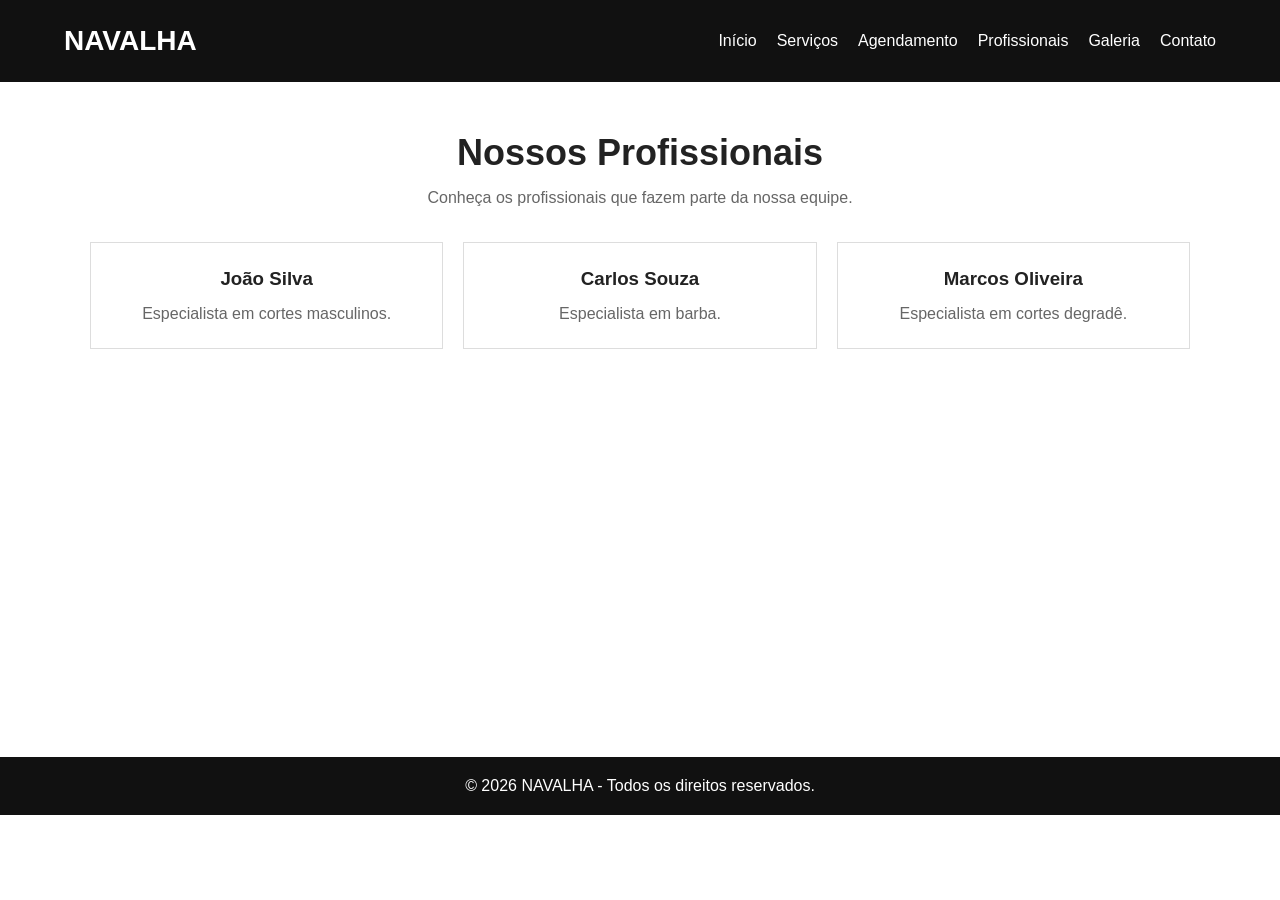
==== html/profissionais.html @ 92fef8bb "feat: adiciona páginas de agendamento, profissionais e galeria" ====
<!DOCTYPE html>
<html lang="pt-br">
<head>
    <meta charset="UTF-8">
    <meta name="viewport" content="width=device-width, initial-scale=1.0">
    <title>NAVALHA | Profissionais</title>

    <link rel="stylesheet" href="../css/style.css">
</head>

<body>

    <header>
        <h1 class="logo">NAVALHA</h1>

        <nav>
            <a href="index.html">Início</a>
            <a href="servicos.html">Serviços</a>
            <a href="agendamento.html">Agendamento</a>
            <a href="profissionais.html">Profissionais</a>
            <a href="galeria.html">Galeria</a>
            <a href="contato.html">Contato</a>
        </nav>
    </header>

    <main class="pagina-profissionais">
        <section class="profissionais">

            <h2>Nossos Profissionais</h2>

            <p class="descricao-profissionais">
                Conheça os profissionais que fazem parte da nossa equipe.
            </p>

            <div class="lista-profissionais">

                <div class="card-profissional">
                    <h3>João Silva</h3>
                    <p>Especialista em cortes masculinos.</p>
                </div>

                <div class="card-profissional">
                    <h3>Carlos Souza</h3>
                    <p>Especialista em barba.</p>
                </div>

                <div class="card-profissional">
                    <h3>Marcos Oliveira</h3>
                    <p>Especialista em cortes degradê.</p>
                </div>

            </div>

        </section>
    </main>

    <footer>
        <p>&copy; 2026 NAVALHA - Todos os direitos reservados.</p>
    </footer>

</body>
</html>
---- css/style.css ----
/* CONFIGURAÇÕES GERAIS */
* {
    margin: 0;
    padding: 0;
    box-sizing: border-box;
}

body {
    font-family: Arial, sans-serif;
    color: #222;
    background: #fff;
}



/* CABEÇALHO */
header {
    background: #111;
    color: #fff;
    padding: 25px 5%;
    display: flex;
    justify-content: space-between;
    align-items: center;
}

.logo {
    font-size: 28px;
}

nav {
    display: flex;
    gap: 20px;
}

nav a {
    color: #fff;
    text-decoration: none;
}



/* CONTEÚDO PRINCIPAL */
main {
    min-height: 75vh;
    padding: 40px 20px;
    text-align: center;
    display: flex;
    justify-content: center;
    align-items: center;
}

.inicio h2 {
    font-size: 40px;
    margin-bottom: 20px;
}

.inicio p {
    color: #666;
    margin-bottom: 30px;
    line-height: 1.5;
}

/* BOTÃO */
.botao {
    display: inline-block;
    background: #111;
    color: #fff;
    padding: 14px 25px;
    text-decoration: none;
}



/* SERVIÇOS */
.pagina-servicos {
    display: block;
    padding: 50px 5%;
}

.servicos {
    max-width: 1100px;
    margin: auto;
}

.servicos h2 {
    font-size: 36px;
    margin-bottom: 15px;
}

.descricao-servicos {
    color: #666;
    margin-bottom: 35px;
}

.lista-servicos {
    display: grid;
    grid-template-columns: repeat(3, 1fr);
    gap: 20px;
}

.card-servico {
    border: 1px solid #ddd;
    padding: 25px 15px;
}

.card-servico h3 {
    margin-bottom: 15px;
}

.card-servico p {
    color: #666;
    margin-bottom: 20px;
}

.card-servico span {
    font-size: 20px;
    font-weight: bold;
}

/* RODAPÉ */
footer {
    background: #111;
    color: #fff;
    text-align: center;
    padding: 20px;
}

/* CELULAR */
@media (max-width: 700px) {
    header {
        flex-direction: column;
        gap: 20px;
    }

    nav {
        flex-wrap: wrap;
        justify-content: center;
    }

    .lista-servicos {
        grid-template-columns: 1fr;
    }
}
/* CONTATO */
.pagina-contato {
    display: block;
    padding: 50px 20px;
}

.contato h2 {
    font-size: 36px;
    margin-bottom: 15px;
}

.contato > p {
    color: #666;
    margin-bottom: 30px;
}

.informacoes p {
    margin: 15px 0;
}





/* PROFISSIONAIS */
.pagina-profissionais {
    display: block;
    padding: 50px 5%;
}

.profissionais {
    max-width: 1100px;
    margin: auto;
}

.profissionais h2 {
    font-size: 36px;
    margin-bottom: 15px;
}

.descricao-profissionais {
    color: #666;
    margin-bottom: 35px;
}

.lista-profissionais {
    display: grid;
    grid-template-columns: repeat(3, 1fr);
    gap: 20px;
}

.card-profissional {
    border: 1px solid #ddd;
    padding: 25px 15px;
}

.card-profissional h3 {
    margin-bottom: 15px;
}

.card-profissional p {
    color: #666;
}

@media (max-width: 700px) {
    .lista-profissionais {
        grid-template-columns: 1fr;
    }
}


/* GALERIA */
.pagina-galeria {
    display: block;
    padding: 50px 5%;
}

.galeria {
    max-width: 1100px;
    margin: auto;
}

.galeria h2 {
    font-size: 36px;
    margin-bottom: 15px;
}

.descricao-galeria {
    color: #666;
    margin-bottom: 35px;
}

.lista-galeria {
    display: grid;
    grid-template-columns: repeat(3, 1fr);
    gap: 20px;
}

.card-galeria {
    border: 1px solid #ddd;
    overflow: hidden;
}

.card-galeria img {
    width: 100%;
    height: 220px;
    object-fit: cover;
    display: block;
}

.card-galeria h3 {
    padding: 15px;
}

@media (max-width: 700px) {
    .lista-galeria {
        grid-template-columns: 1fr;
    }
}



/* AGENDAMENTO */
.pagina-agendamento {
    display: block;
    padding: 50px 20px;
}

.agendamento {
    max-width: 600px;
    margin: auto;
}

.agendamento h2 {
    font-size: 36px;
    margin-bottom: 15px;
}

.agendamento > p {
    color: #666;
    margin-bottom: 30px;
}

#form-agendamento {
    display: flex;
    flex-direction: column;
    text-align: left;
    gap: 12px;
}

#form-agendamento label {
    font-weight: bold;
}

#form-agendamento input,
#form-agendamento select {
    padding: 12px;
    border: 1px solid #ccc;
    font-size: 16px;
    width: 100%;
}

#form-agendamento button {
    border: none;
    cursor: pointer;
    font-size: 16px;
    margin-top: 15px;
}

#mensagem-agendamento {
    text-align: center;
    font-weight: bold;
}
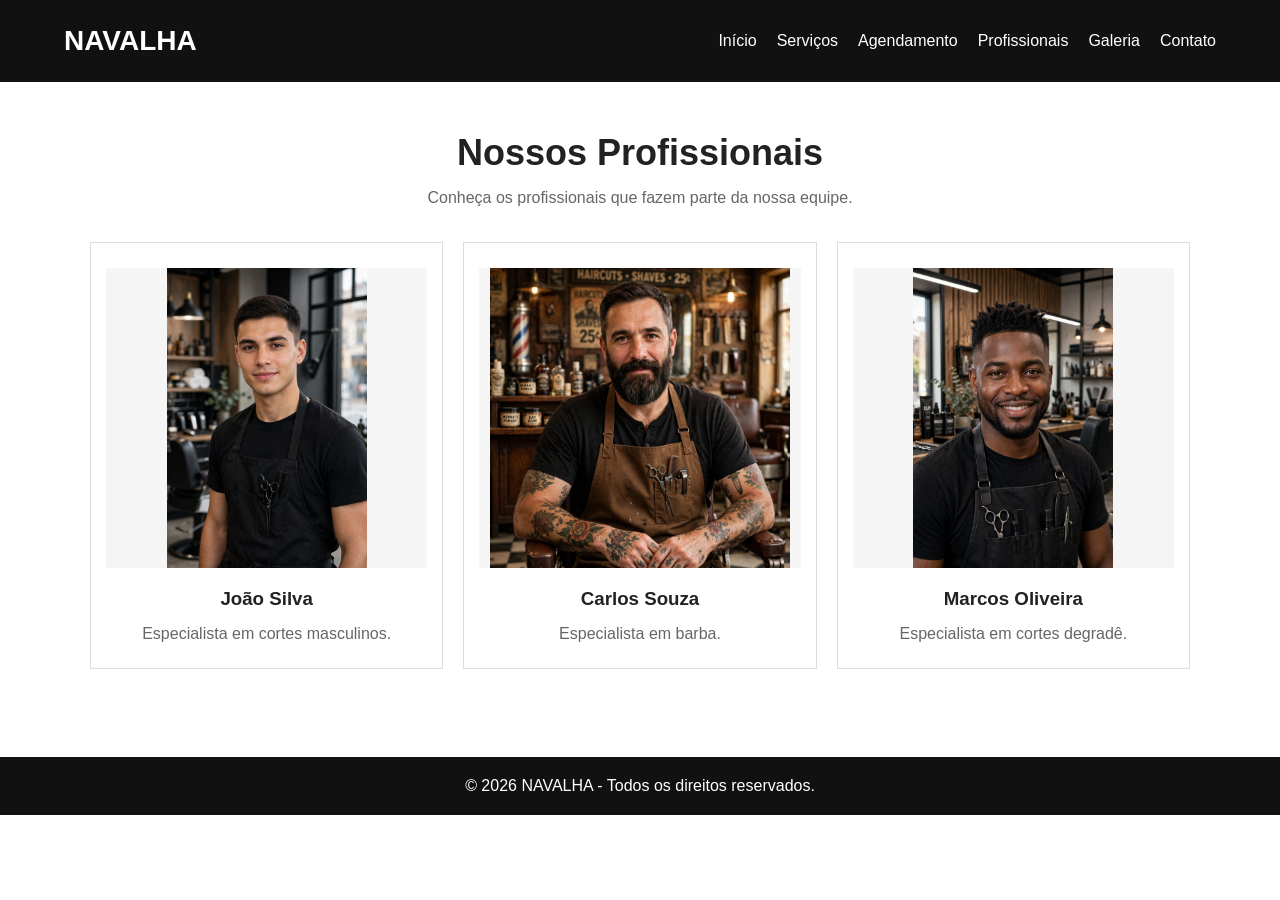
==== commit 9d540bd1: "feat: adiciona imagens dos profissionais, e validação do trabalho" ====
--- a/html/profissionais.html
+++ b/html/profissionais.html
@@ -1,4 +1,3 @@
-
 <!DOCTYPE html>
 <html lang="pt-br">
 <head>
@@ -36,16 +35,19 @@
             <div class="lista-profissionais">
 
                 <div class="card-profissional">
+                    <img src="../imagens/barbeiro1.jpg" alt="João Silva">
                     <h3>João Silva</h3>
                     <p>Especialista em cortes masculinos.</p>
                 </div>
 
                 <div class="card-profissional">
+                    <img src="../imagens/barbeiro2.jpg" alt="Carlos Souza">
                     <h3>Carlos Souza</h3>
                     <p>Especialista em barba.</p>
                 </div>
 
                 <div class="card-profissional">
+                    <img src="../imagens/barbeiro3.jpg" alt="Marcos Oliveira">
                     <h3>Marcos Oliveira</h3>
                     <p>Especialista em cortes degradê.</p>
                 </div>
@@ -60,4 +62,4 @@
     </footer>
 
 </body>
-</html>
+</html>
--- a/css/style.css
+++ b/css/style.css
@@ -314,4 +314,15 @@
 #mensagem-agendamento {
     text-align: center;
     font-weight: bold;
+}
+
+
+/* IMAGENS DOS PROFISSIONAIS */
+.card-profissional img {
+    width: 100%;
+    height: 300px;
+    object-fit: contain;
+    display: block;
+    margin-bottom: 20px;
+    background-color: #f5f5f5;
 }
